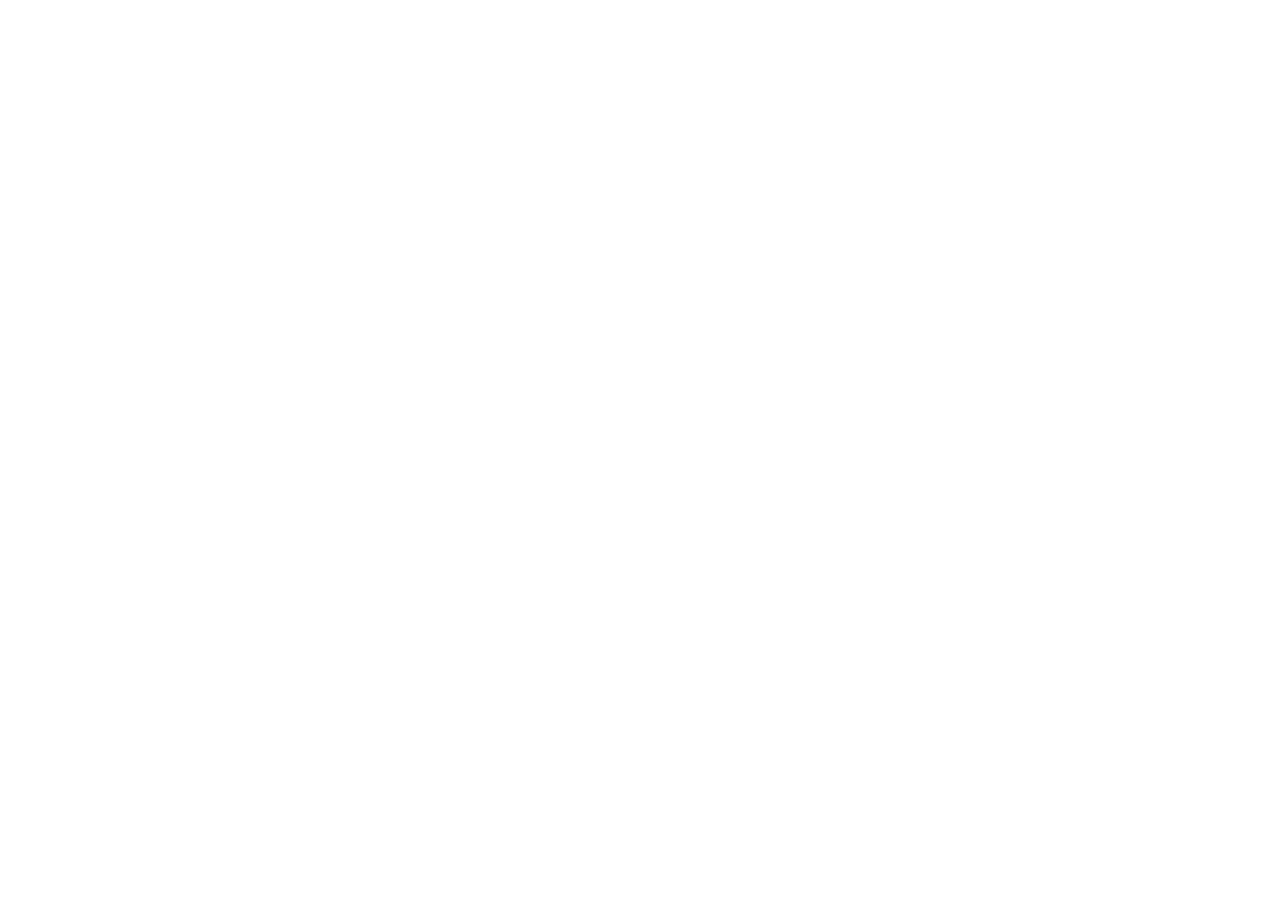
==== about.html @ 0f13f24c "version 1" ====
<!DOCTYPE html>
<html lang="en" dir="ltr">
  <head>
    <meta charset="utf-8">
    <link rel="stylesheet" href="style.css">
    <title>Uplift | About</title>
  </head>
  <body>
    <script src="https://ajax.googleapis.com/ajax/libs/jquery/2.1.3/jquery.min.js"></script>
    <script type="text/javascript" src="./index.js"></script>
  </body>
</html>
---- style.css ----
* {
  padding: 0;
  margin: 0;
  box-sizing: border-box;
}
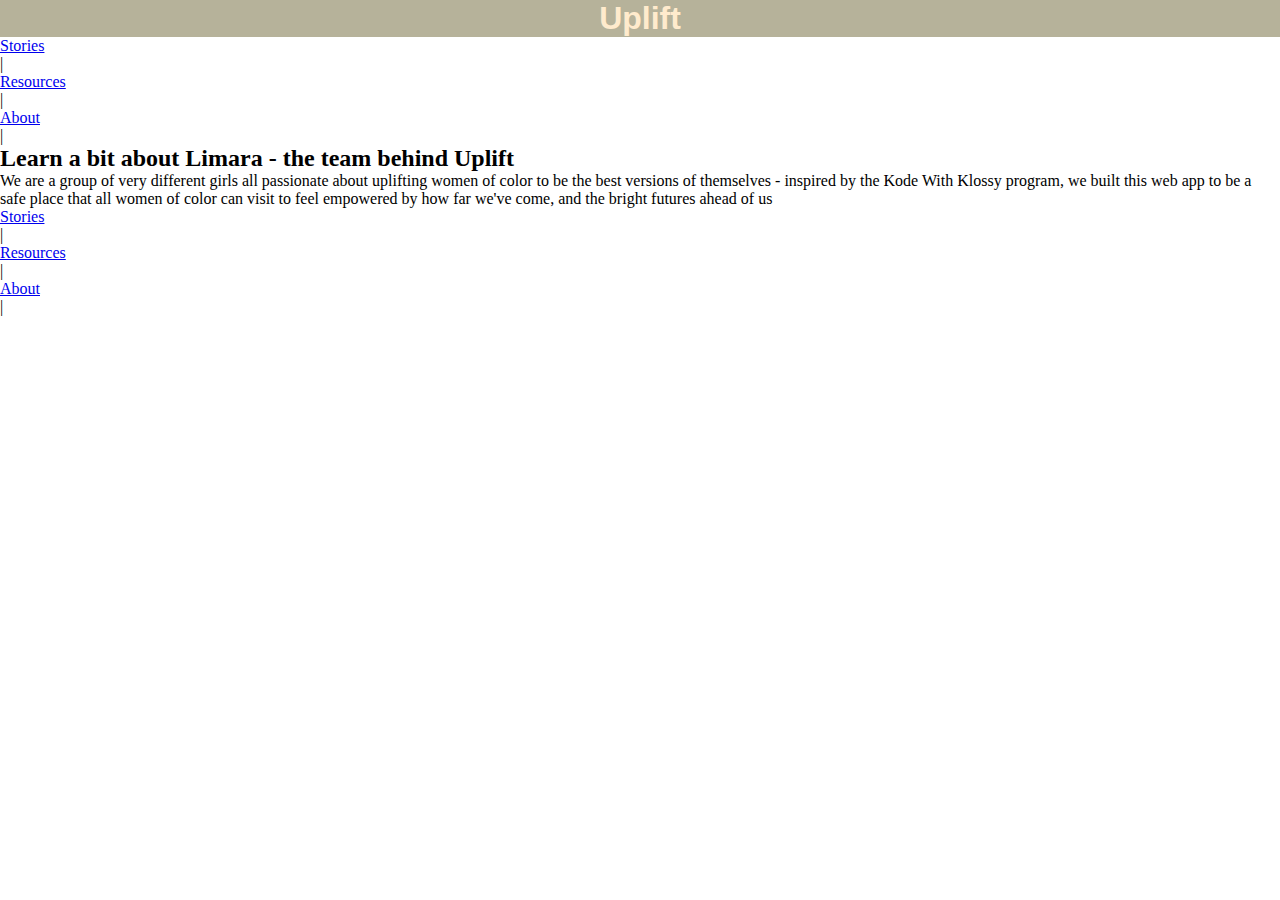
==== commit 25f25969: "yes" ====
--- a/about.html
+++ b/about.html
@@ -6,6 +6,32 @@
     <title>Uplift | About</title>
   </head>
   <body>
+    <header>
+      <h1>Uplift</h1>
+      <nav>
+        <a href="stories.html">Stories</a>
+        <p>|</p>
+        <a href="resources.html">Resources</a>
+        <p>|</p>
+        <a href="about.html">About</a>
+        <p>|</p>
+      </nav>
+    </header>
+    <h2>Learn a bit about Limara - the team behind Uplift</h2>
+    <p>We are a group of very different girls all passionate about
+       uplifting women of color to be the best versions of themselves -
+       inspired by the Kode With Klossy program, we built this web app to
+       be a safe place that all women of color can visit to feel empowered
+        by how far we've come, and the bright futures ahead of us
+    </p>
+    <footer>
+      <a href="stories.html">Stories</a>
+      <p>|</p>
+      <a href="resources.html">Resources</a>
+      <p>|</p>
+      <a href="about.html">About</a>
+      <p>|</p>
+    </footer>
     <script src="https://ajax.googleapis.com/ajax/libs/jquery/2.1.3/jquery.min.js"></script>
     <script type="text/javascript" src="./index.js"></script>
   </body>
--- a/style.css
+++ b/style.css
@@ -3,3 +3,15 @@
   margin: 0;
   box-sizing: border-box;
 }
+
+h1 {
+  display: flex;
+  justify-content: center;
+  background-color: #b6b29a;
+  color: blanchedalmond;
+  font-family: 'Poppins', sans-serif;
+}
+
+body {
+  background-color: 
+}
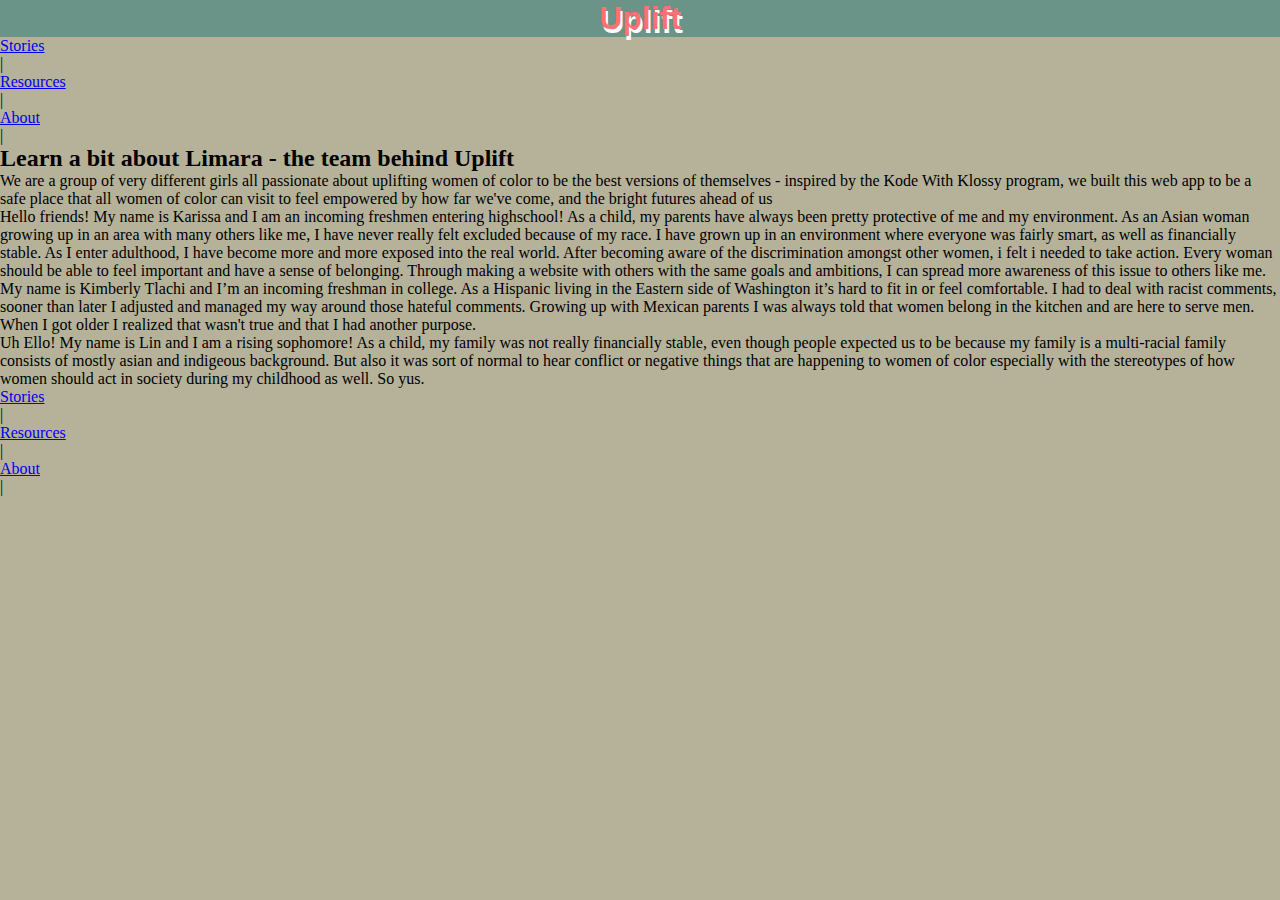
==== commit 37baa4e7: "edit the about page" ====
--- a/about.html
+++ b/about.html
@@ -24,6 +24,40 @@
        be a safe place that all women of color can visit to feel empowered
         by how far we've come, and the bright futures ahead of us
     </p>
+    <div class="kar">
+      <p>Hello friends! My name is Karissa and I am an incoming freshmen entering
+        highschool! As a child, my parents have always been pretty protective of
+        me and my environment. As an Asian woman growing up in an area with many
+        others like me, I have never really felt excluded because of my race. I
+        have grown up in an environment where everyone was fairly smart, as well
+        as financially stable. As I enter adulthood, I have become more and more
+        exposed into the real world. After becoming aware of the discrimination
+        amongst other women, i felt i needed to take action. Every woman should
+        be able to feel important and have a sense of belonging. Through making
+        a website with others with the same goals and ambitions, I can spread more
+        awareness of this issue to others like me.</p>
+    </div>
+    <div class="kim">
+      <p>My name is Kimberly Tlachi and I’m an incoming freshman in college. As
+        a Hispanic living in the Eastern side of Washington it’s hard to fit in
+        or feel comfortable. I had to deal with racist comments, sooner than later
+        I adjusted and managed my way around those hateful comments. Growing up
+        with Mexican parents I was always told that women belong in the kitchen
+        and are here to serve men. When I got older I realized that wasn't true
+        and that I had another purpose.</p>
+    </div>
+    <div class="lin">
+      <p>Uh Ello! My name is Lin and I am a rising sophomore! As a child, my
+        family was not really financially stable, even though people expected us
+         to be because my family is a multi-racial family consists of mostly asian
+         and indigeous background. But also it was sort of normal to hear conflict
+         or negative things that are happening to women of color especially with
+         the stereotypes of how women should act in society during my childhood
+         as well. So yus.</p>
+    </div>
+    <div class="madi">
+      <p></p>
+    </div>
     <footer>
       <a href="stories.html">Stories</a>
       <p>|</p>
--- a/style.css
+++ b/style.css
@@ -2,16 +2,21 @@
   padding: 0;
   margin: 0;
   box-sizing: border-box;
+  background-color: #b6b29a
+
 }
 
 h1 {
   display: flex;
   justify-content: center;
-  background-color: #b6b29a;
-  color: blanchedalmond;
+  background-color: #6A9488;
+  color: #FE7171 ;
+  text-shadow: 2px 4px white;
   font-family: 'Poppins', sans-serif;
+
 }
 
 body {
-  background-color: 
+  background-color:;
+  font-family:'Arial' sans-serif;
 }
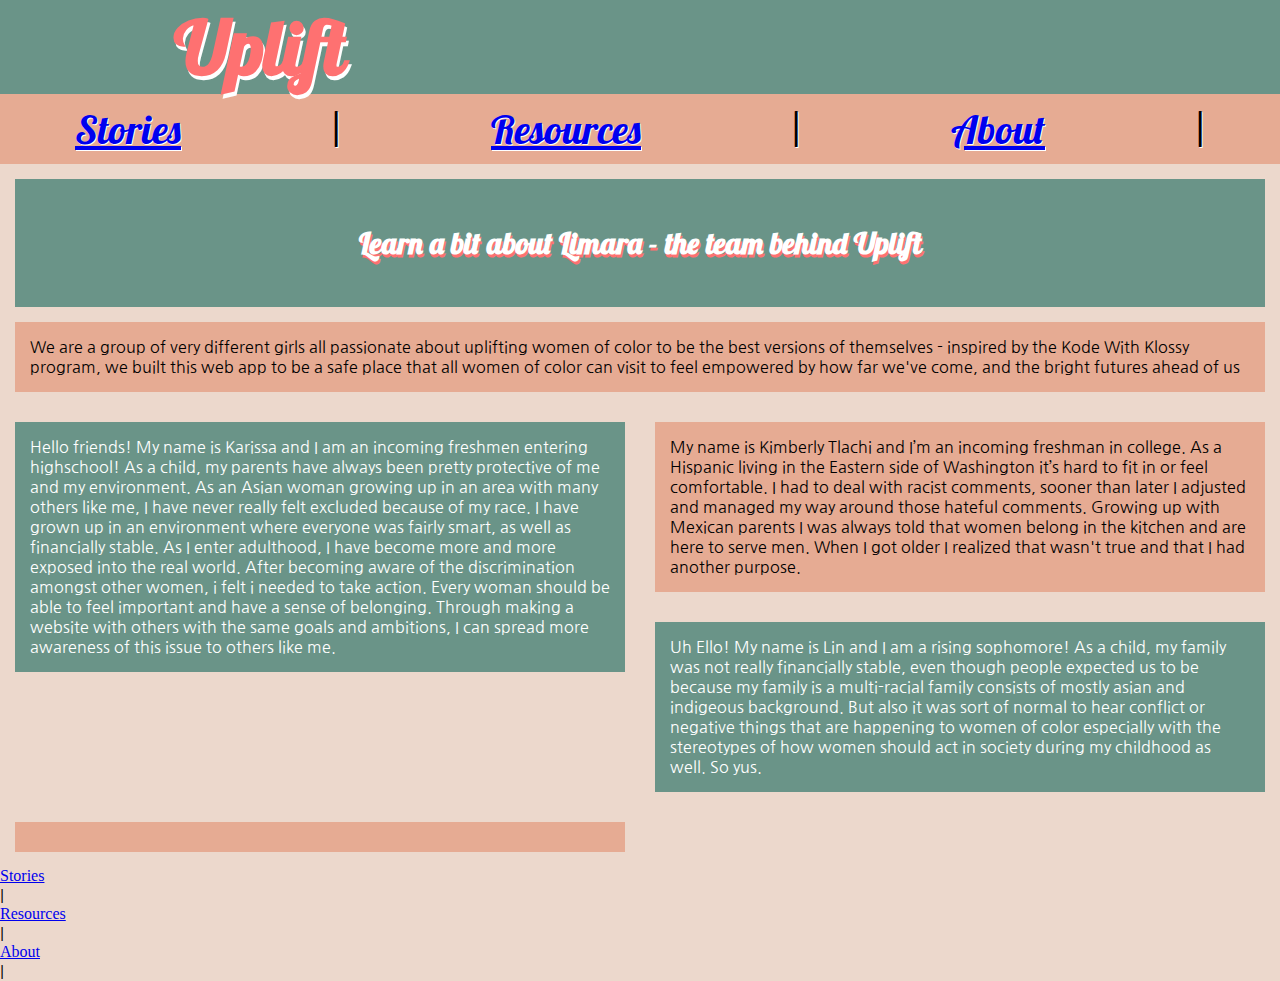
==== commit 45e18186: "resources with border" ====
--- a/about.html
+++ b/about.html
@@ -3,6 +3,10 @@
   <head>
     <meta charset="utf-8">
     <link rel="stylesheet" href="style.css">
+    <link rel="stylesheet" href="three.css">
+    <link href="https://fonts.googleapis.com/css?family=Nanum+Gothic&display=swap" rel="stylesheet">
+   <link href="https://fonts.googleapis.com/css?family=Lobster&display=swap" rel="stylesheet">
+   <link href="https://fonts.googleapis.com/css?family=Nanum+Gothic:700%7COpen+Sans&display=swap" rel="stylesheet">
     <title>Uplift | About</title>
   </head>
   <body>
@@ -17,47 +21,61 @@
         <p>|</p>
       </nav>
     </header>
-    <h2>Learn a bit about Limara - the team behind Uplift</h2>
-    <p>We are a group of very different girls all passionate about
-       uplifting women of color to be the best versions of themselves -
-       inspired by the Kode With Klossy program, we built this web app to
-       be a safe place that all women of color can visit to feel empowered
-        by how far we've come, and the bright futures ahead of us
-    </p>
-    <div class="kar">
-      <p>Hello friends! My name is Karissa and I am an incoming freshmen entering
-        highschool! As a child, my parents have always been pretty protective of
-        me and my environment. As an Asian woman growing up in an area with many
-        others like me, I have never really felt excluded because of my race. I
-        have grown up in an environment where everyone was fairly smart, as well
-        as financially stable. As I enter adulthood, I have become more and more
-        exposed into the real world. After becoming aware of the discrimination
-        amongst other women, i felt i needed to take action. Every woman should
-        be able to feel important and have a sense of belonging. Through making
-        a website with others with the same goals and ambitions, I can spread more
-        awareness of this issue to others like me.</p>
+    <div class="headbro">
+      <h2>Learn a bit about Limara - the team behind Uplift</h2>
     </div>
-    <div class="kim">
-      <p>My name is Kimberly Tlachi and I’m an incoming freshman in college. As
-        a Hispanic living in the Eastern side of Washington it’s hard to fit in
-        or feel comfortable. I had to deal with racist comments, sooner than later
-        I adjusted and managed my way around those hateful comments. Growing up
-        with Mexican parents I was always told that women belong in the kitchen
-        and are here to serve men. When I got older I realized that wasn't true
-        and that I had another purpose.</p>
+    <div class="basicabout">
+      <p>We are a group of very different girls all passionate about
+         uplifting women of color to be the best versions of themselves -
+         inspired by the Kode With Klossy program, we built this web app to
+         be a safe place that all women of color can visit to feel empowered
+          by how far we've come, and the bright futures ahead of us
+      </p>
     </div>
-    <div class="lin">
-      <p>Uh Ello! My name is Lin and I am a rising sophomore! As a child, my
-        family was not really financially stable, even though people expected us
-         to be because my family is a multi-racial family consists of mostly asian
-         and indigeous background. But also it was sort of normal to hear conflict
-         or negative things that are happening to women of color especially with
-         the stereotypes of how women should act in society during my childhood
-         as well. So yus.</p>
+    <div class="ahnou">
+      <div class="kar">
+        <p class="fiteme">Hello friends! My name is Karissa and I am an incoming freshmen entering
+          highschool! As a child, my parents have always been pretty protective of
+          me and my environment. As an Asian woman growing up in an area with many
+          others like me, I have never really felt excluded because of my race. I
+          have grown up in an environment where everyone was fairly smart, as well
+          as financially stable. As I enter adulthood, I have become more and more
+          exposed into the real world. After becoming aware of the discrimination
+          amongst other women, i felt i needed to take action. Every woman should
+          be able to feel important and have a sense of belonging. Through making
+          a website with others with the same goals and ambitions, I can spread more
+          awareness of this issue to others like me.</p>
+      </div>
     </div>
-    <div class="madi">
-      <p></p>
+    <div class = "dare">
+      <div class="kim">
+        <p>My name is Kimberly Tlachi and I’m an incoming freshman in college. As
+          a Hispanic living in the Eastern side of Washington it’s hard to fit in
+          or feel comfortable. I had to deal with racist comments, sooner than later
+          I adjusted and managed my way around those hateful comments. Growing up
+          with Mexican parents I was always told that women belong in the kitchen
+          and are here to serve men. When I got older I realized that wasn't true
+          and that I had another purpose.</p>
+      </div>
     </div>
+    <br>
+    <div class="ahnou">
+      <div class="lin">
+        <p class="fiteme">Uh Ello! My name is Lin and I am a rising sophomore! As a child, my
+          family was not really financially stable, even though people expected us
+           to be because my family is a multi-racial family consists of mostly asian
+           and indigeous background. But also it was sort of normal to hear conflict
+           or negative things that are happening to women of color especially with
+           the stereotypes of how women should act in society during my childhood
+           as well. So yus.</p>
+      </div>
+    </div>
+    <dvi class = "dare">
+      <div class="madi">
+        <p></p>
+      </div>
+    </div>
+  </div>
     <footer>
       <a href="stories.html">Stories</a>
       <p>|</p>
--- a/style.css
+++ b/style.css
@@ -2,21 +2,146 @@
   padding: 0;
   margin: 0;
   box-sizing: border-box;
-  background-color: #b6b29a
+
+
+}
+
+body {
+    background-color: #ECD8CC
 
 }
 
 h1 {
   display: flex;
-  justify-content: center;
+  justify-content: flex-start;
+  padding-left: 175px;
+  font-size: 75px;
   background-color: #6A9488;
   color: #FE7171 ;
   text-shadow: 2px 4px white;
-  font-family: 'Poppins', sans-serif;
+  font-family: 'Lobster', sans-serif;
 
 }
 
-body {
-  background-color:;
-  font-family:'Arial' sans-serif;
+p {
+font-family: 'Nanum Gothic', sans-serif;
+color: black;
+
+
 }
+
+.missionstatement {
+display: flex;
+justify-content: center;
+margin: auto;
+padding: 50px;
+font-size: 25px;
+font-weight: bold;
+
+}
+
+.statistics {
+/* display: block;
+float: left; */
+display: flex;
+justify-content: row;
+justify-content: column;
+flex-wrap: wrap;
+padding-top: 50px;
+padding: 30px;
+margin: 20px;
+justify-content: space-between;
+border-style: solid;
+border-width: 2px;
+font-size: 20px;
+
+
+}
+
+.header {
+
+
+}
+nav {
+  font-family: 'Lobster', sans-serif;
+  color: #6A9488;
+  text-shadow: 1px 1px white;
+  display: flex;
+  justify-content: center;
+  justify-content: space-around;
+  /* margin-left: 50px; */
+  font-size: 40px;
+  padding-top: 10px;
+  padding-bottom: 10px;
+  background-color: #E6AB93;
+
+}
+
+.resourcestatement {
+  display: flex;
+  justify-content: center;
+  font-family: 'Nanum Gothic', sans-serif;
+  padding: 50px;
+  border-style: solid;
+}
+
+h2 {
+  font-family: 'Lobster', sans-serif;
+  font-size: 30px;
+  padding: 30px;
+}
+
+.DVhotlinenumber {
+  font-family: 'Nanum Gothic', sans-serif;
+  font-size: 20px;
+  padding-left: 90px;
+}
+
+.sexualassault {
+  font-family: 'Nanum Gothic', sans-serif;
+  font-size: 20px;
+    padding-left: 90px;
+}
+
+.womenindistress {
+  font-family: 'Nanum Gothic', sans-serif;
+  font-size: 20px;
+    padding-left: 90px;
+}
+
+
+.picture {
+  width: 50%;
+  float: right;
+  clear: right;
+}
+.space {
+  width: 50%;
+  float: left;
+  clear: left;
+}
+.womenpicture {
+  width: 95%;
+  height: 70%;
+  display: flex;
+  justify-content: flex-end;
+}
+
+.hotlinedesicription {
+  font-size: 20px;
+  padding: 5px;
+  padding-left: 5%;
+  padding-bottom: 20px;
+}
+/* .hispanic {
+padding: 0;
+margin: 0;
+font-size:
+
+}
+
+.black {
+padding: 0;
+margin: 0;
+
+} */
--- a/three.css
+++ b/three.css
@@ -0,0 +1,66 @@
+* {
+  padding: 0;
+  margin: 0;
+  box-sizing: border-box;
+}
+
+.ahnou {
+  float: left;
+  width: 50%;
+  color: white;
+}
+
+.dare {
+  float: left;
+  width: 50%;
+}
+
+.kar {
+  background-color: #6A9488;
+  padding: 15px;
+  margin: 15px;
+}
+
+.kim {
+  background-color: #E6AB93;
+  padding: 15px;
+  margin: 15px;
+}
+
+.lin {
+  background-color: #6A9488;
+  padding: 15px;
+  margin: 15px;
+}
+
+.madi {
+  background-color: #E6AB93;
+  padding: 15px;
+  margin: 15px;
+}
+
+.headbro {
+  background-color: #6A9488;
+  padding: 15px;
+  margin: 15px;
+  display: flex;
+  justify-content: center;
+  align-items: center;
+  color: white;
+  text-shadow: 1px 3px #FE7171;
+  font-family: 'Lobster', sans-serif;
+  font-size; 30px;
+}
+
+.basicabout {
+  background-color: #E6AB93;
+  padding: 15px;
+  margin: 15px;
+  display: flex;
+  justify-content: center;
+  align-items: center;
+}
+
+.fiteme {
+  color: white;
+}
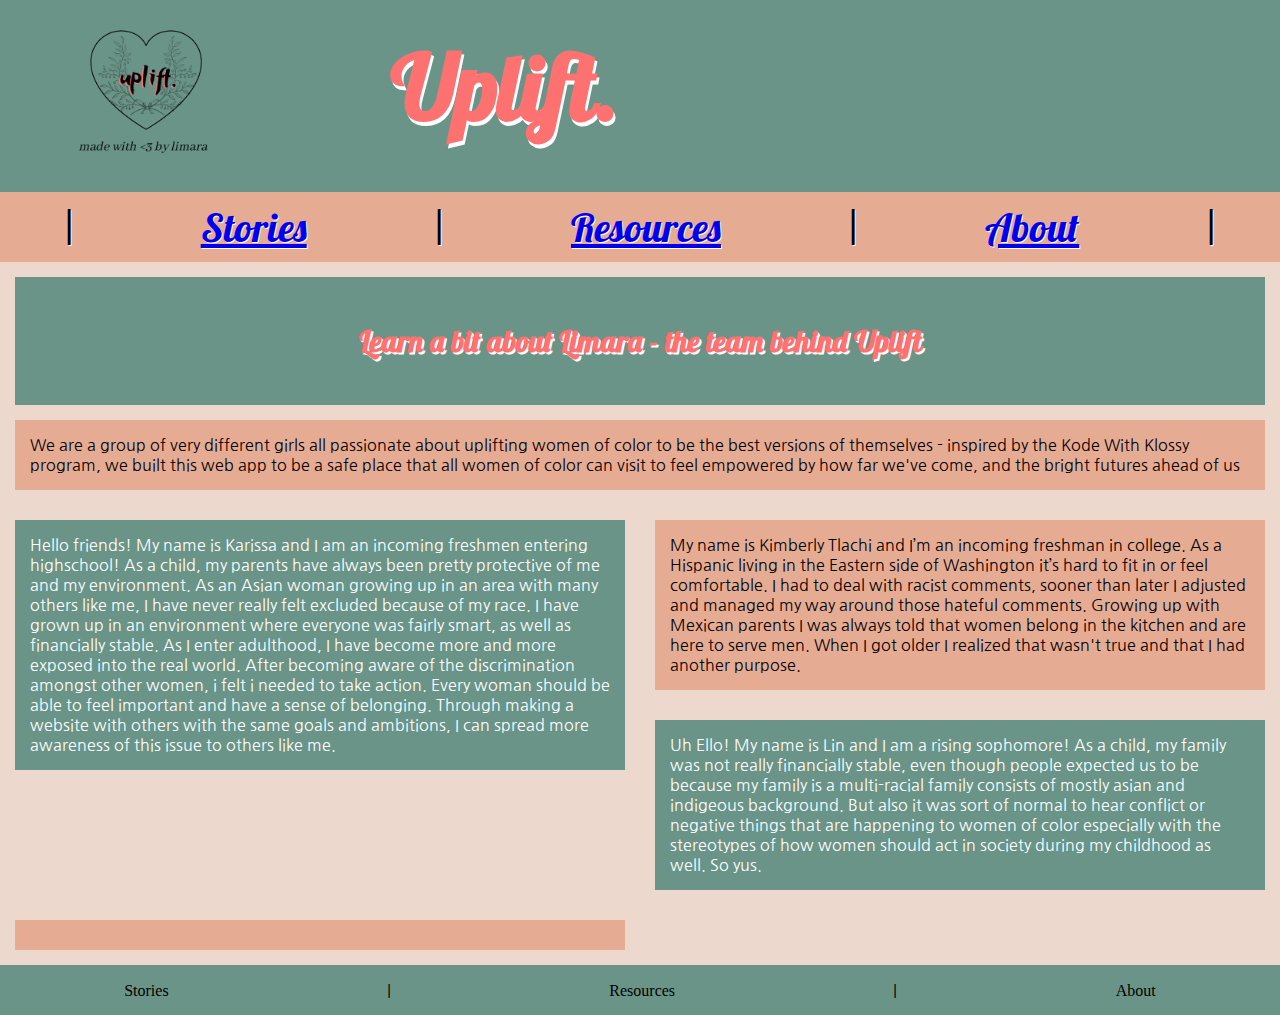
==== commit 01d2dd02: "footer is done boi" ====
--- a/about.html
+++ b/about.html
@@ -11,8 +11,12 @@
   </head>
   <body>
     <header>
-      <h1>Uplift</h1>
+      <div class = "top">
+        <img class="logo" src = "./images/logo.png">
+        <h1>Uplift.</h1>
+      </div>
       <nav>
+        <p>|</p>
         <a href="stories.html">Stories</a>
         <p>|</p>
         <a href="resources.html">Resources</a>
@@ -70,20 +74,19 @@
            as well. So yus.</p>
       </div>
     </div>
-    <dvi class = "dare">
+    <div class = "dare">
       <div class="madi">
         <p></p>
       </div>
     </div>
   </div>
-    <footer>
-      <a href="stories.html">Stories</a>
-      <p>|</p>
-      <a href="resources.html">Resources</a>
-      <p>|</p>
-      <a href="about.html">About</a>
-      <p>|</p>
-    </footer>
+  <footer>
+    <a class="green" href="stories.html">Stories</a>
+    <p>|</p>
+    <a class="green"href="resources.html">Resources</a>
+    <p>|</p>
+    <a class="green"href="about.html">About</a>
+  </footer>
     <script src="https://ajax.googleapis.com/ajax/libs/jquery/2.1.3/jquery.min.js"></script>
     <script type="text/javascript" src="./index.js"></script>
   </body>
--- a/style.css
+++ b/style.css
@@ -7,26 +7,39 @@
 }
 
 body {
-    background-color: #ECD8CC
+    background-color: #ECD8CC;
+    padding: -30px;
+
 
 }
 
 h1 {
   display: flex;
   justify-content: flex-start;
-  padding-left: 175px;
-  font-size: 75px;
-  background-color: #6A9488;
+  font-size: 90px;
+  padding-top: 30px;
   color: #FE7171 ;
   text-shadow: 2px 4px white;
   font-family: 'Lobster', sans-serif;
-
-}
+}
+
+h2 {
+font-family: 'Lobster', sans-serif;
+text-shadow: 2px 2px white;
+font-size: 40px;
+color: #FE7171;
+padding-bottom: 30px;
+display: flex;
+justify-content: center;
+
+}
+
+
+
 
 p {
 font-family: 'Nanum Gothic', sans-serif;
 color: black;
-
 
 }
 
@@ -40,28 +53,56 @@
 
 }
 
-.statistics {
-/* display: block;
-float: left; */
-display: flex;
-justify-content: row;
-justify-content: column;
+
+
+
+.center {
+display: flex;
+justify-content: space-evenly;
+flex-direction: row;
 flex-wrap: wrap;
-padding-top: 50px;
-padding: 30px;
-margin: 20px;
-justify-content: space-between;
-border-style: solid;
-border-width: 2px;
-font-size: 20px;
-
-
-}
-
-.header {
-
-
-}
+padding-bottom: 30px;
+border:
+
+}
+
+.stats {
+font-size: 25px;
+width: 30%;
+
+
+
+}
+
+#a {
+border: 3px solid #6A9488;
+padding: 7px;
+
+}
+
+#b {
+border: 3px solid #6A9488;
+padding: 7px;
+
+}
+
+#c {
+border: 3px solid #6A9488;
+padding: 7px;
+
+}
+
+.top {
+  display: flex;
+  flex-direction: row;
+  background-color: #6A9488;
+}
+
+.top img {
+  margin-left: 200px;
+  margin-right: 0px;
+}
+
 nav {
   font-family: 'Lobster', sans-serif;
   color: #6A9488;
@@ -77,6 +118,20 @@
 
 }
 
+.logo {
+display: flex;
+justify-content: flex-start;
+width: 15%;
+height: 10%;
+/* padding-right: 50px; */
+position: relative;
+top: -16px;
+left: -150px;
+/* margin-right: 50px; */
+
+}
+
+=======
 .resourcestatement {
   display: flex;
   justify-content: center;
@@ -121,10 +176,11 @@
   clear: left;
 }
 .womenpicture {
-  width: 95%;
-  height: 70%;
+  width: 100%;
+  height: 100%;
   display: flex;
   justify-content: flex-end;
+  padding-top: 25%;
 }
 
 .hotlinedesicription {
@@ -132,6 +188,61 @@
   padding: 5px;
   padding-left: 5%;
   padding-bottom: 20px;
+}
+
+.volunteerdescription {
+  font-size: 20px;
+  padding: 5px;
+  padding-left: 5%;
+  padding-bottom: 20px;
+}
+
+.donatedescription {
+  font-size: 20px;
+  padding: 5px;
+  padding-left: 5%;
+  padding-bottom: 20px;
+}
+
+.wallboi {
+  display: flex;
+  justify-content: center;
+  align-items: center;
+}
+
+.input {
+  display: flex;
+  justify-content: center;
+  align-items: center;
+}
+
+.two {
+  display: flex;
+  justify-content: center;
+  align-items: center;
+}
+
+.three {
+  display: flex;
+  justify-content: center;
+  align-items: center;
+}
+
+footer {
+  background-color:#6A9488;
+  display:flex;
+  justify-content: space-around;
+  align-items: baseline;
+  padding:15px;
+  width: 100%;
+  float: none;
+}
+
+.green{
+text-decoration: none;
+color:black;
+
+
 }
 /* .hispanic {
 padding: 0;
